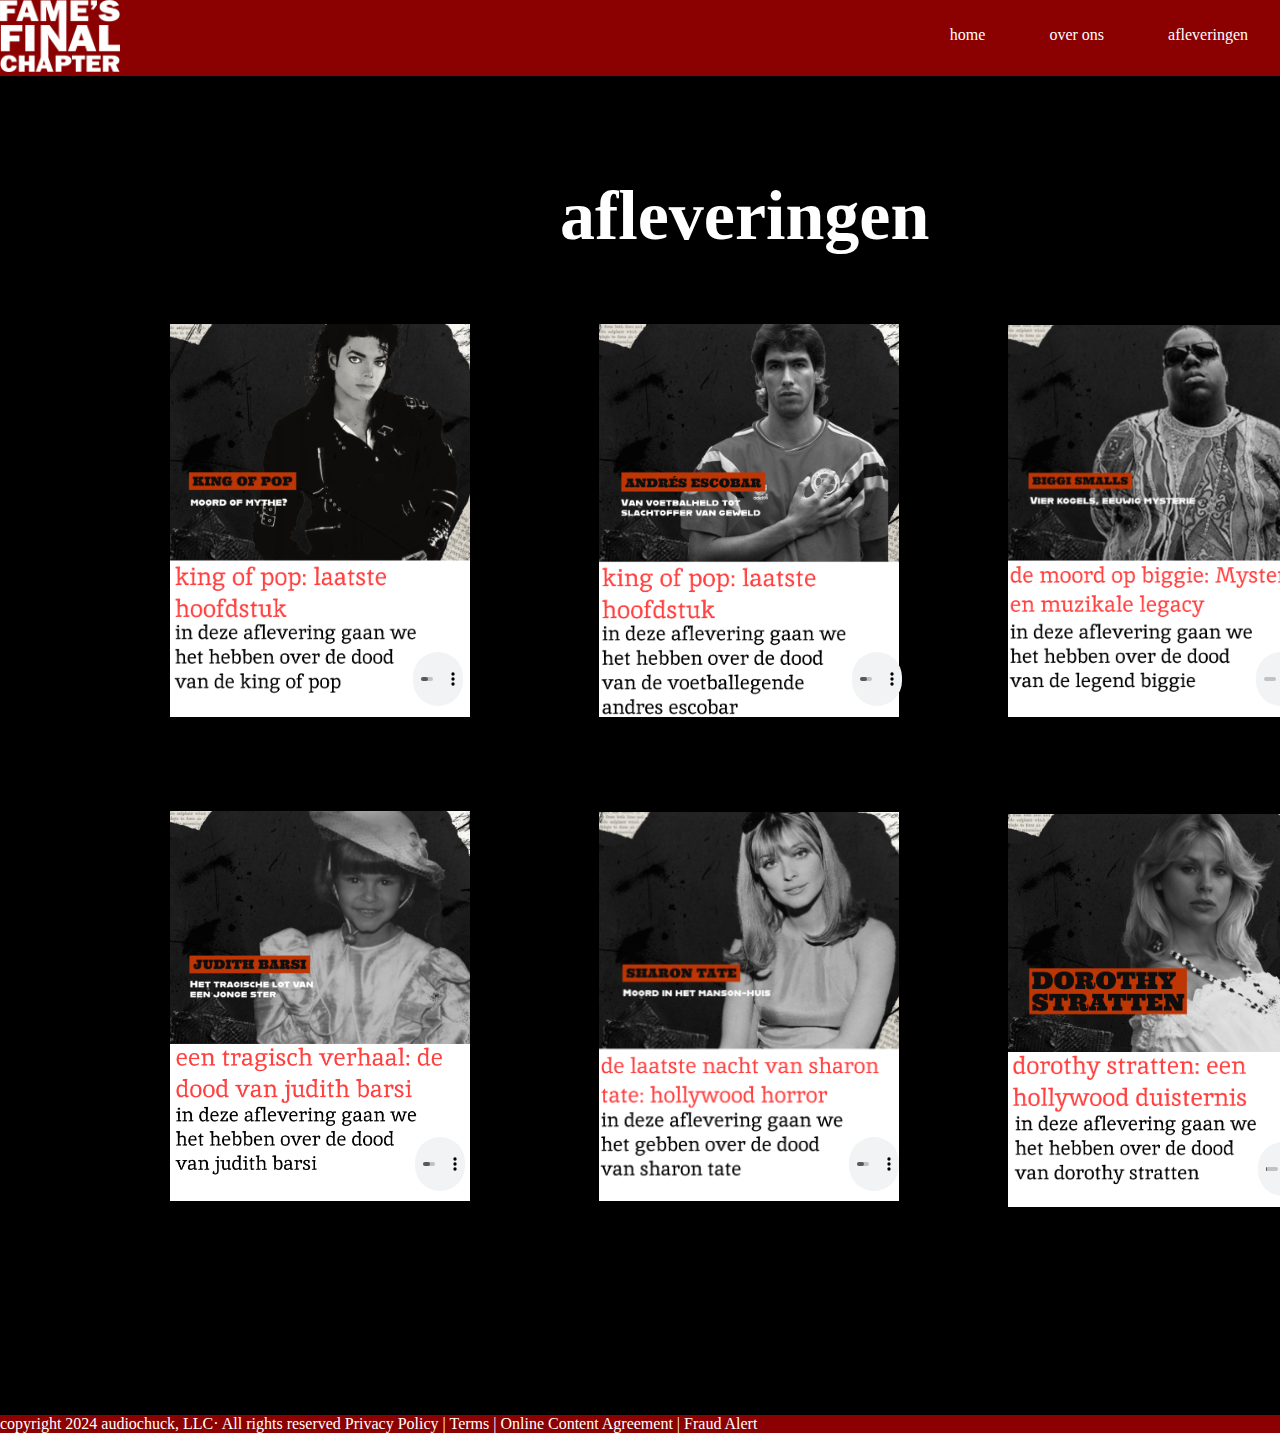
==== afleveringen.html @ 53d45859 "Add files via upload" ====
<!DOCTYPE html>
<html lang="en">
<head>
    <meta charset="UTF-8">
    <meta name="viewport" content="width=device-width, initial-scale=1.0">
    <link rel="stylesheet" href="/styles/aflevering.css">
    <title>Document</title>
<header>
    <img src="/img/ffflogo-wit.png" alt="">
</header>
<body>
    <h1>afleveringen</h1>
    
    <nav>
        <ul>
            <li><a href="index.html">home</a></li>
            <li><a href="over ons.html">over ons</a></li>
            <li><a href="afleveringen.html">afleveringen</a></li>
        </ul>
    </nav>

    <img src="/img/mj.png" alt="">
    <img src="/img/andres escobar.png " alt="">
    <img src="/img/biggie.png" alt="">
    <img src="/img/dorothy stratten.png " alt="">
    <img src="/img/judith barsi.png " alt="">
    <img src="/img/sharon tate.png " alt="">
    <audio controls>
        <source src="/img/Giorno's Themes but its the good part Extended.mp3">
    </audio>
    <audio class="jojo" controls>
        <source src="/img/Giorno's Themes but its the good part Extended.mp3">
    </audio>

<audio class="aizen" controls>
    <source src="/img/Giorno's Themes but its the good part Extended.mp3">
</audio>

<audio class="ywach" controls>
    <source src="/img/Giorno's Themes but its the good part Extended.mp3">
</audio>


<audio class="jotaro" controls>
    <source src="/img/Giorno's Themes but its the good part Extended.mp3">
</audio>


<audio class="dio" controls>
    <source src="img/Giorno's Themes but its the good part Extended.mp3">
</audio>

<footer>
    copyright 2024 audiochuck, LLC· All rights reserved
        Privacy Policy | Terms | Online Content Agreement | Fraud Alert
</footer>
</body>
</html>
---- styles/aflevering.css ----
*{
    margin: 0;
    padding: 0;
}
body{
    background-color: black;
}
img:nth-child(3){
    width: 300px;
}
img:nth-child(4){
    width: 300px;
    height: 393px;
    top: 150px;
    position: relative;
    left: 170px;
}
img:nth-child(5){
    width: 300px;
    top: 150px;
    position: relative;
    left: 295px;
}
img:nth-child(6){
    width: 300px;
    top: 150px;
    position: relative;
    left: 400px;
    
}
img:nth-child(1){
    width: 120px;
}
img:nth-child(7)
{ 
    width: 300px;
    height: 393px;
    position: relative;
    top: 640px;
    left: 96px;
}
img:nth-child(8){
    width: 300px;
    position: relative;
    top: 240px;
    left: 170px;
}
img:nth-child(9){
    width: 300px;
    position: relative;
    top: 240px;
    left: 295px;
}
header{
    background-color: darkred;
}

ul{
    display: flex;
    justify-content: end;
    position: relative;
    bottom: 130px;
     }
     h1{
        color: white;
        font-size: 70px;
        position: relative;
        left: 560px;
        top: 100px;

     }
     div{
        color: black;
        position: relative;
        top: 540px;
        left: 100px;
        border: solid black;
     }
audio{
    position: relative;
    bottom: 255px;
    width: 50px;
    right: 195px;
  
}
li{
    list-style: none;
}
footer{
    background-color: darkred;
    position: relative;
    top: 450px;
    color: white;

}

a{
    color: white;
    text-decoration: none;
    margin: 2em;
    transition: color 200ms ease-in;
}

a:hover{
    color: black;
    
}
.jojo{
    position: relative;
    left: 190px;
}
.aizen{
    position: relative;
    left: 540px;
}
.ywach{
    position: relative;
    top: 230px;
    right:  355px;
}
.jotaro{
    position: relative;
    top: 230px;
    left: 25px;
}
.dio{
    position: relative;
    top: 235px;
    left: 380px;
}
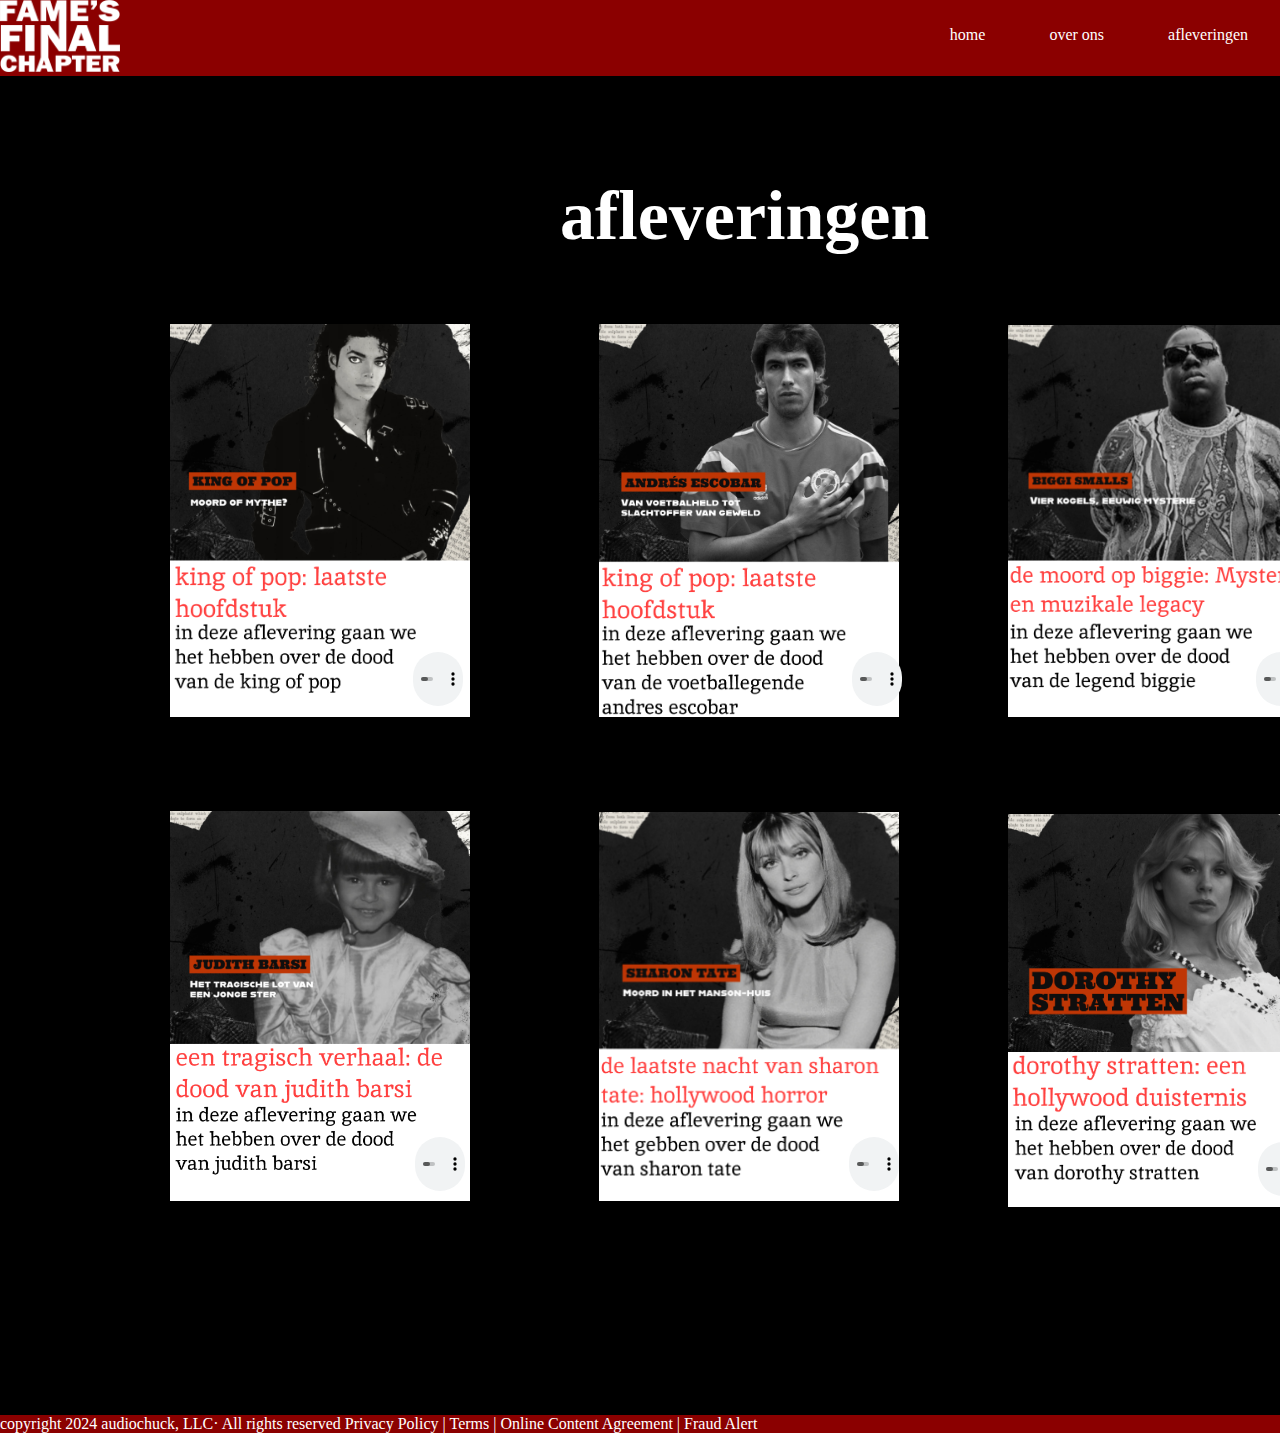
==== commit fe720821: "Add files via upload" ====
--- a/afleveringen.html
+++ b/afleveringen.html
@@ -13,9 +13,9 @@
     
     <nav>
         <ul>
-            <li><a href="index.html">home</a></li>
-            <li><a href="over ons.html">over ons</a></li>
-            <li><a href="afleveringen.html">afleveringen</a></li>
+            <li><a href="/docs/index.html">home</a></li>
+            <li><a href="/docs/over ons.html">over ons</a></li>
+            <li><a href="/docs/afleveringen.html">afleveringen</a></li>
         </ul>
     </nav>
 
